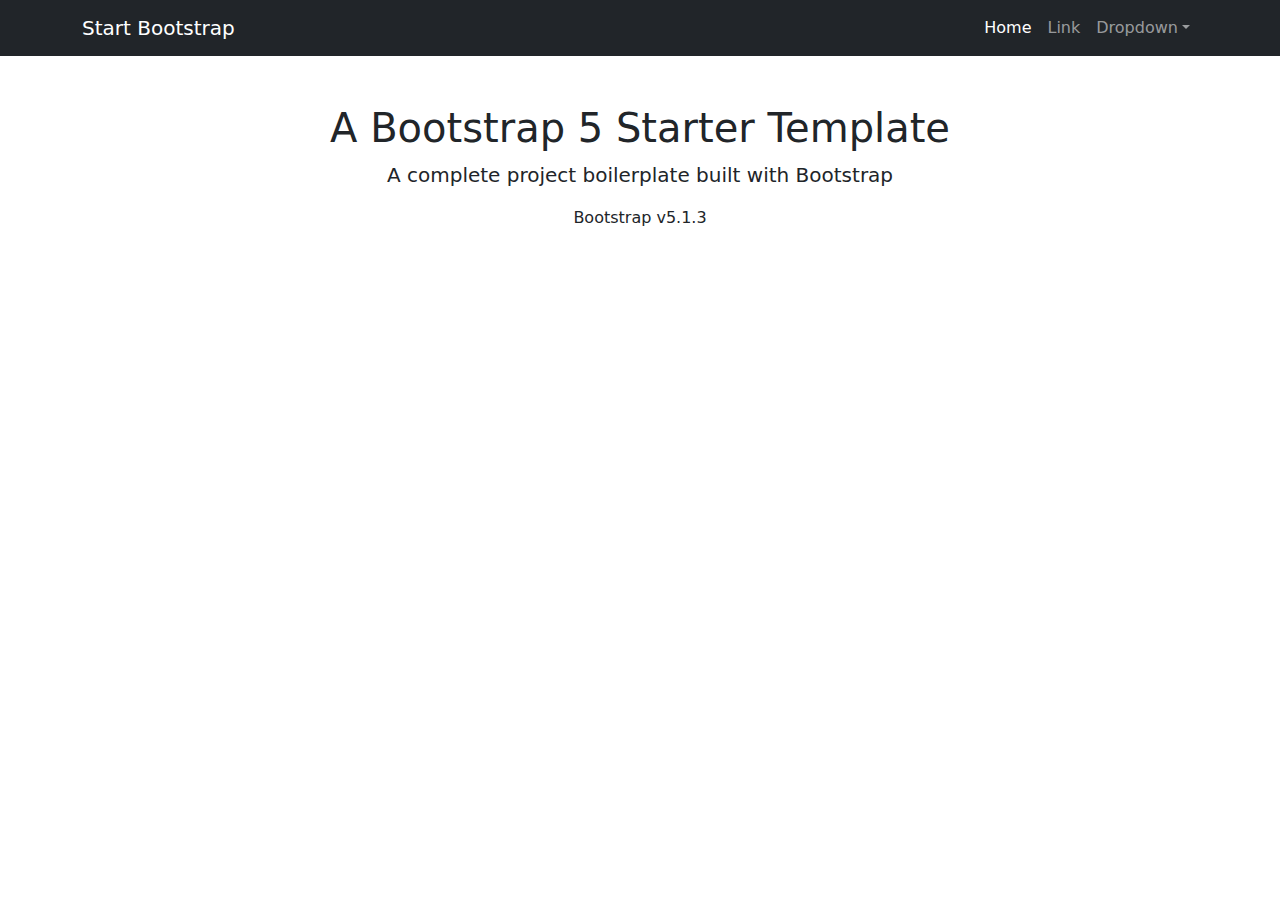
==== Lab1/index.html @ 3e23fb98 "Add bootstrap template" ====
<!DOCTYPE html>
<html lang="en">
    <head>
        <meta charset="utf-8" />
        <meta name="viewport" content="width=device-width, initial-scale=1, shrink-to-fit=no" />
        <meta name="description" content="" />
        <meta name="author" content="" />
        <title>Bare - Start Bootstrap Template</title>
        <!-- Favicon-->
        <link rel="icon" type="image/x-icon" href="assets/favicon.ico" />
        <!-- Core theme CSS (includes Bootstrap)-->
        <link href="css/styles.css" rel="stylesheet" />
    </head>
    <body>
        <!-- Responsive navbar-->
        <nav class="navbar navbar-expand-lg navbar-dark bg-dark">
            <div class="container">
                <a class="navbar-brand" href="#">Start Bootstrap</a>
                <button class="navbar-toggler" type="button" data-bs-toggle="collapse" data-bs-target="#navbarSupportedContent" aria-controls="navbarSupportedContent" aria-expanded="false" aria-label="Toggle navigation"><span class="navbar-toggler-icon"></span></button>
                <div class="collapse navbar-collapse" id="navbarSupportedContent">
                    <ul class="navbar-nav ms-auto mb-2 mb-lg-0">
                        <li class="nav-item"><a class="nav-link active" aria-current="page" href="#">Home</a></li>
                        <li class="nav-item"><a class="nav-link" href="#">Link</a></li>
                        <li class="nav-item dropdown">
                            <a class="nav-link dropdown-toggle" id="navbarDropdown" href="#" role="button" data-bs-toggle="dropdown" aria-expanded="false">Dropdown</a>
                            <ul class="dropdown-menu dropdown-menu-end" aria-labelledby="navbarDropdown">
                                <li><a class="dropdown-item" href="#">Action</a></li>
                                <li><a class="dropdown-item" href="#">Another action</a></li>
                                <li><hr class="dropdown-divider" /></li>
                                <li><a class="dropdown-item" href="#">Something else here</a></li>
                            </ul>
                        </li>
                    </ul>
                </div>
            </div>
        </nav>
        <!-- Page content-->
        <div class="container">
            <div class="text-center mt-5">
                <h1>A Bootstrap 5 Starter Template</h1>
                <p class="lead">A complete project boilerplate built with Bootstrap</p>
                <p>Bootstrap v5.1.3</p>
            </div>
        </div>
        <!-- Bootstrap core JS-->
        <script src="https://cdn.jsdelivr.net/npm/bootstrap@5.1.3/dist/js/bootstrap.bundle.min.js"></script>
        <!-- Core theme JS-->
        <script src="js/scripts.js"></script>
    </body>
</html>
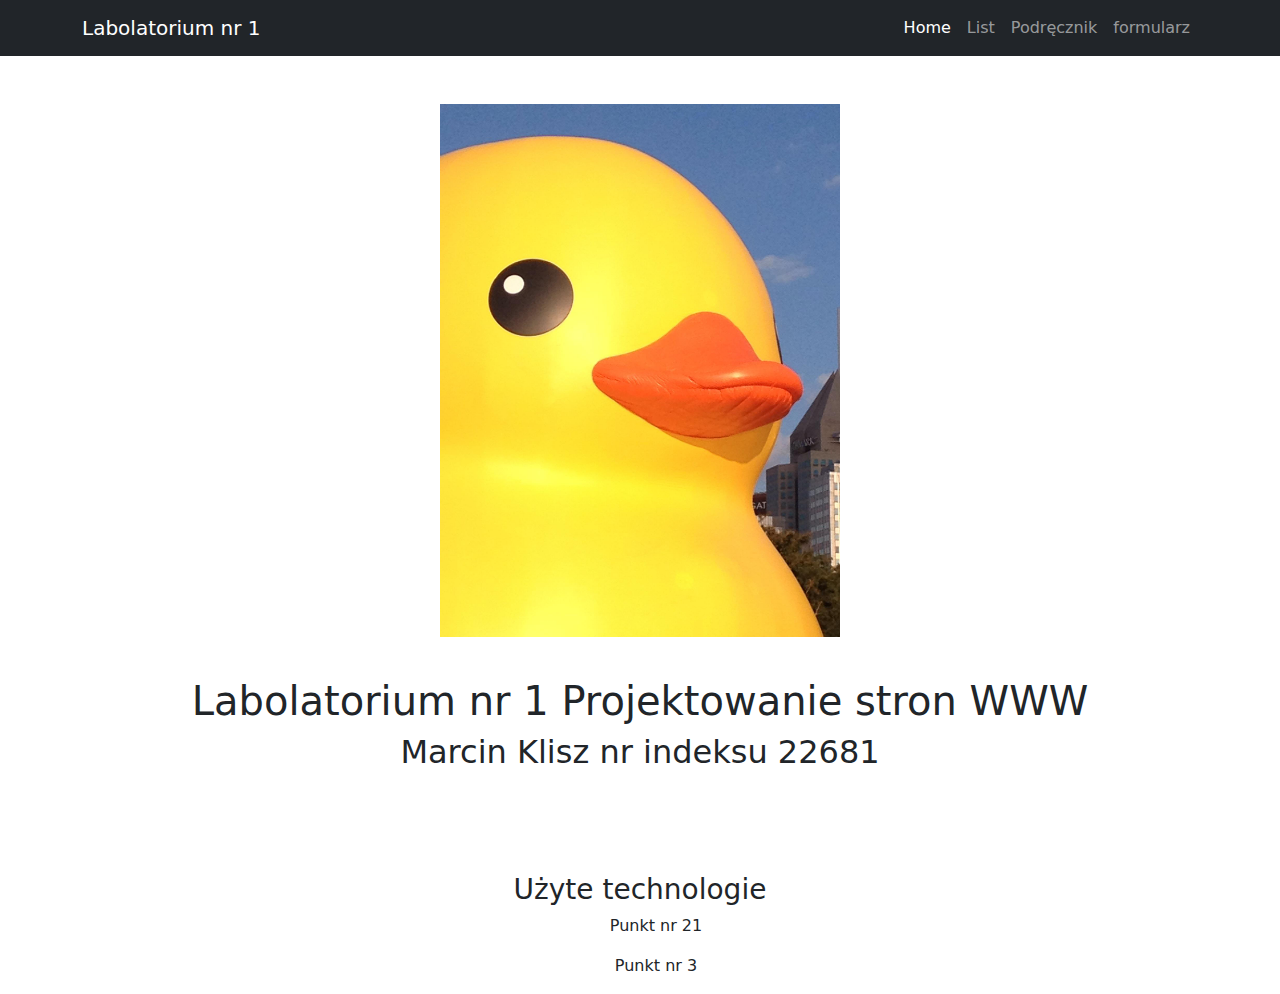
==== commit a09e1d61: "Fix website titles, change sender addres in letter" ====
--- a/Lab1/index.html
+++ b/Lab1/index.html
@@ -5,43 +5,44 @@
         <meta name="viewport" content="width=device-width, initial-scale=1, shrink-to-fit=no" />
         <meta name="description" content="" />
         <meta name="author" content="" />
-        <title>Bare - Start Bootstrap Template</title>
+        <title>Laby nr 1 - home</title>
         <!-- Favicon-->
         <link rel="icon" type="image/x-icon" href="assets/favicon.ico" />
         <!-- Core theme CSS (includes Bootstrap)-->
         <link href="css/styles.css" rel="stylesheet" />
+        <link href="css/main.css" rel="stylesheet" />
     </head>
     <body>
         <!-- Responsive navbar-->
-        <nav class="navbar navbar-expand-lg navbar-dark bg-dark">
+            <nav class="navbar navbar-expand-lg navbar-dark bg-dark">
+                <div class="container">
+                    <a class="navbar-brand" href="#">Labolatorium nr 1</a>
+                    <button class="navbar-toggler" type="button" data-bs-toggle="collapse" data-bs-target="#navbarSupportedContent" aria-controls="navbarSupportedContent" aria-expanded="false" aria-label="Toggle navigation"><span class="navbar-toggler-icon"></span></button>
+                    <div class="collapse navbar-collapse" id="navbarSupportedContent">
+                        <ul class="navbar-nav ms-auto mb-2 mb-lg-0">
+                            <li class="nav-item"><a class="nav-link active" aria-current="page" href="index.html">Home</a></li>
+                            <li class="nav-item"><a class="nav-link" href="list.html">List</a></li>
+                            <li class="nav-item"><a class="nav-link" href="ksiazka.html">Podręcznik</a></li>
+                            <li class="nav-item"><a class="nav-link" href="form.html">formularz</a></li>
+                        </ul>
+                    </div>
+                </div>
+            </nav>
+            <!-- Page content-->
             <div class="container">
-                <a class="navbar-brand" href="#">Start Bootstrap</a>
-                <button class="navbar-toggler" type="button" data-bs-toggle="collapse" data-bs-target="#navbarSupportedContent" aria-controls="navbarSupportedContent" aria-expanded="false" aria-label="Toggle navigation"><span class="navbar-toggler-icon"></span></button>
-                <div class="collapse navbar-collapse" id="navbarSupportedContent">
-                    <ul class="navbar-nav ms-auto mb-2 mb-lg-0">
-                        <li class="nav-item"><a class="nav-link active" aria-current="page" href="#">Home</a></li>
-                        <li class="nav-item"><a class="nav-link" href="#">Link</a></li>
-                        <li class="nav-item dropdown">
-                            <a class="nav-link dropdown-toggle" id="navbarDropdown" href="#" role="button" data-bs-toggle="dropdown" aria-expanded="false">Dropdown</a>
-                            <ul class="dropdown-menu dropdown-menu-end" aria-labelledby="navbarDropdown">
-                                <li><a class="dropdown-item" href="#">Action</a></li>
-                                <li><a class="dropdown-item" href="#">Another action</a></li>
-                                <li><hr class="dropdown-divider" /></li>
-                                <li><a class="dropdown-item" href="#">Something else here</a></li>
-                            </ul>
-                        </li>
-                    </ul>
+                <div class="text-center mt-5">
+                    <img id="logo" src="assets/programming-duck.jpg" alt="programming-duck">
+                    <h1>Labolatorium nr 1 Projektowanie stron WWW</h1>
+                    <h2>Marcin Klisz nr indeksu 22681</p>
+                    <br>
+                    <br>
+                    <h3>Użyte technologie</h3>
+                    <list>
+                        <ul>Punkt nr 21</ul>
+                        <ul>Punkt nr 3</ul>
+                    </list>
                 </div>
             </div>
-        </nav>
-        <!-- Page content-->
-        <div class="container">
-            <div class="text-center mt-5">
-                <h1>A Bootstrap 5 Starter Template</h1>
-                <p class="lead">A complete project boilerplate built with Bootstrap</p>
-                <p>Bootstrap v5.1.3</p>
-            </div>
-        </div>
         <!-- Bootstrap core JS-->
         <script src="https://cdn.jsdelivr.net/npm/bootstrap@5.1.3/dist/js/bootstrap.bundle.min.js"></script>
         <!-- Core theme JS-->
--- a/Lab1/css/main.css
+++ b/Lab1/css/main.css
@@ -0,0 +1,39 @@
+#logo {
+    width: 400px;
+    margin-bottom: 40px;
+}
+
+#letter {
+    width: 80%;
+    margin: 10%;
+    font-weight: 500;
+    font-style: italic;
+}
+#letter-recipient {
+    text-align: right;
+}
+
+#letter-header {
+    text-align: center;
+    font-size: 2em;
+    font-weight: bolder;
+}
+
+#letter-content {
+    text-align: justify;
+}
+
+#letter-sender {
+    text-align: left;
+    float: left;
+}
+#letter-date {
+    text-align: right;
+    float: none;
+}
+#letter-signature {
+    padding-top: 2em;
+}
+
+
+
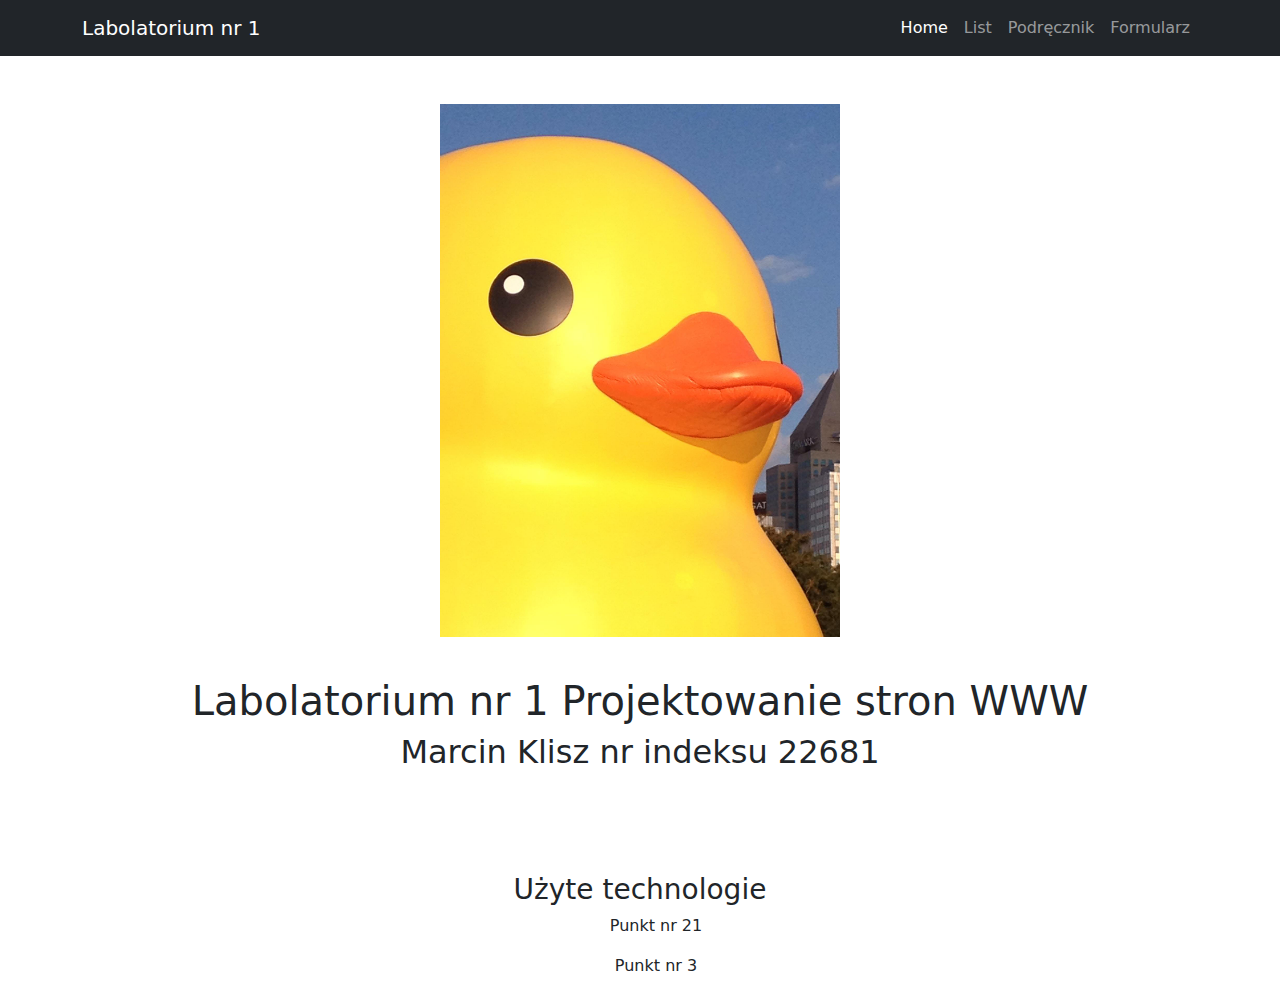
==== commit 4d17014c: "add register and product chart form, create function change_backgroud_color" ====
--- a/Lab1/index.html
+++ b/Lab1/index.html
@@ -23,7 +23,7 @@
                             <li class="nav-item"><a class="nav-link active" aria-current="page" href="index.html">Home</a></li>
                             <li class="nav-item"><a class="nav-link" href="list.html">List</a></li>
                             <li class="nav-item"><a class="nav-link" href="ksiazka.html">Podręcznik</a></li>
-                            <li class="nav-item"><a class="nav-link" href="form.html">formularz</a></li>
+                            <li class="nav-item"><a class="nav-link" href="form.html">Formularz</a></li>
                         </ul>
                     </div>
                 </div>
--- a/Lab1/css/main.css
+++ b/Lab1/css/main.css
@@ -4,6 +4,8 @@
 }
 
 #letter {
+    padding: 4em;
+    background-color: tomato;
     width: 80%;
     margin: 10%;
     font-weight: 500;
@@ -27,13 +29,30 @@
     text-align: left;
     float: left;
 }
+
 #letter-date {
     text-align: right;
     float: none;
 }
+
 #letter-signature {
     padding-top: 2em;
 }
 
+#form-box {
+    width: 60%;
+    margin-top: 5%;
+}
+
+.block-description {
+    font-weight: bolder;
+    font-size: 1.3em;
+}
+.item {
+    margin-bottom: 0.5em;
+}
 
 
+
+
+
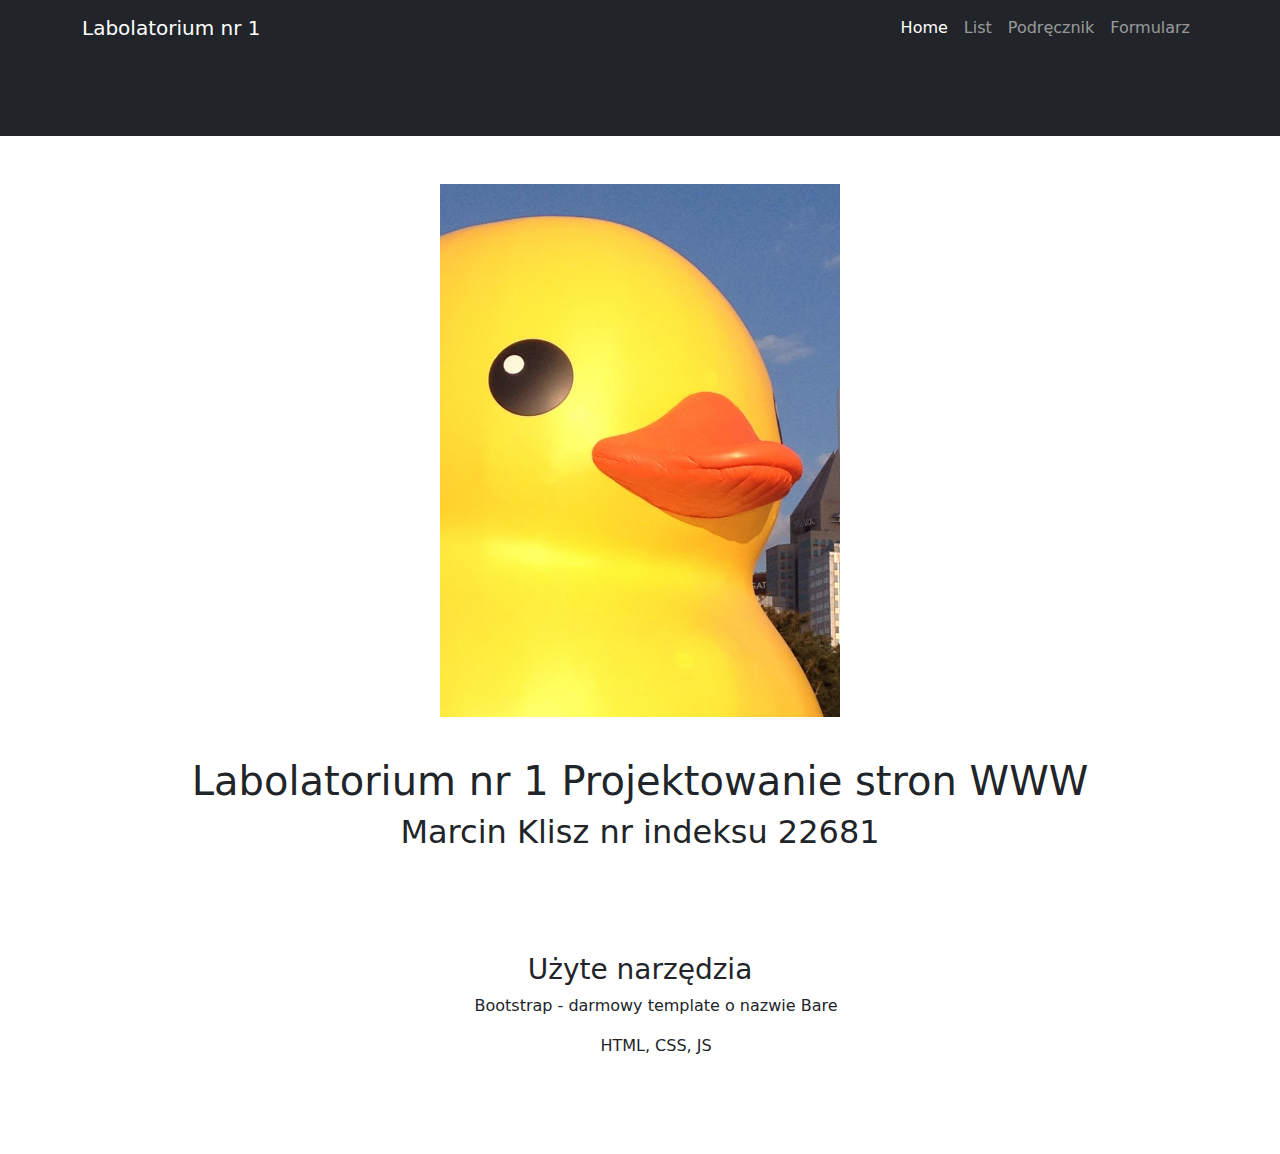
==== commit cf611b5c: "Added screenshots, edit readme file" ====
--- a/Lab1/index.html
+++ b/Lab1/index.html
@@ -36,10 +36,10 @@
                     <h2>Marcin Klisz nr indeksu 22681</p>
                     <br>
                     <br>
-                    <h3>Użyte technologie</h3>
+                    <h3>Użyte narzędzia</h3>
                     <list>
-                        <ul>Punkt nr 21</ul>
-                        <ul>Punkt nr 3</ul>
+                        <ul>Bootstrap - darmowy template o nazwie Bare</ul>
+                        <ul>HTML, CSS, JS</ul>
                     </list>
                 </div>
             </div>
--- a/Lab1/css/main.css
+++ b/Lab1/css/main.css
@@ -52,7 +52,39 @@
     margin-bottom: 0.5em;
 }
 
+#bottom-bar {
+    width: 100%;
+    height: 10%;
+}
 
+.function-box {
+    text-align: center;
+    height: 100%;
+    margin:10px;
+    float: left;
+}
 
+#order_summary {
+    margin: 0 auto;
+    padding:3em;
+    width: 50em;
+    height: 60em;
+    margin-top: 5em;
+    border: 2px solid black;
+}
 
+#english_words_table {
+    border: 1px solid black;
+}
 
+.article_text {
+    text-align: justify;
+    text-justify: inter-word;
+}
+
+table, th, td {
+    margin: 0 auto;
+    text-align: center;
+    border: 1px solid black;
+}
+
